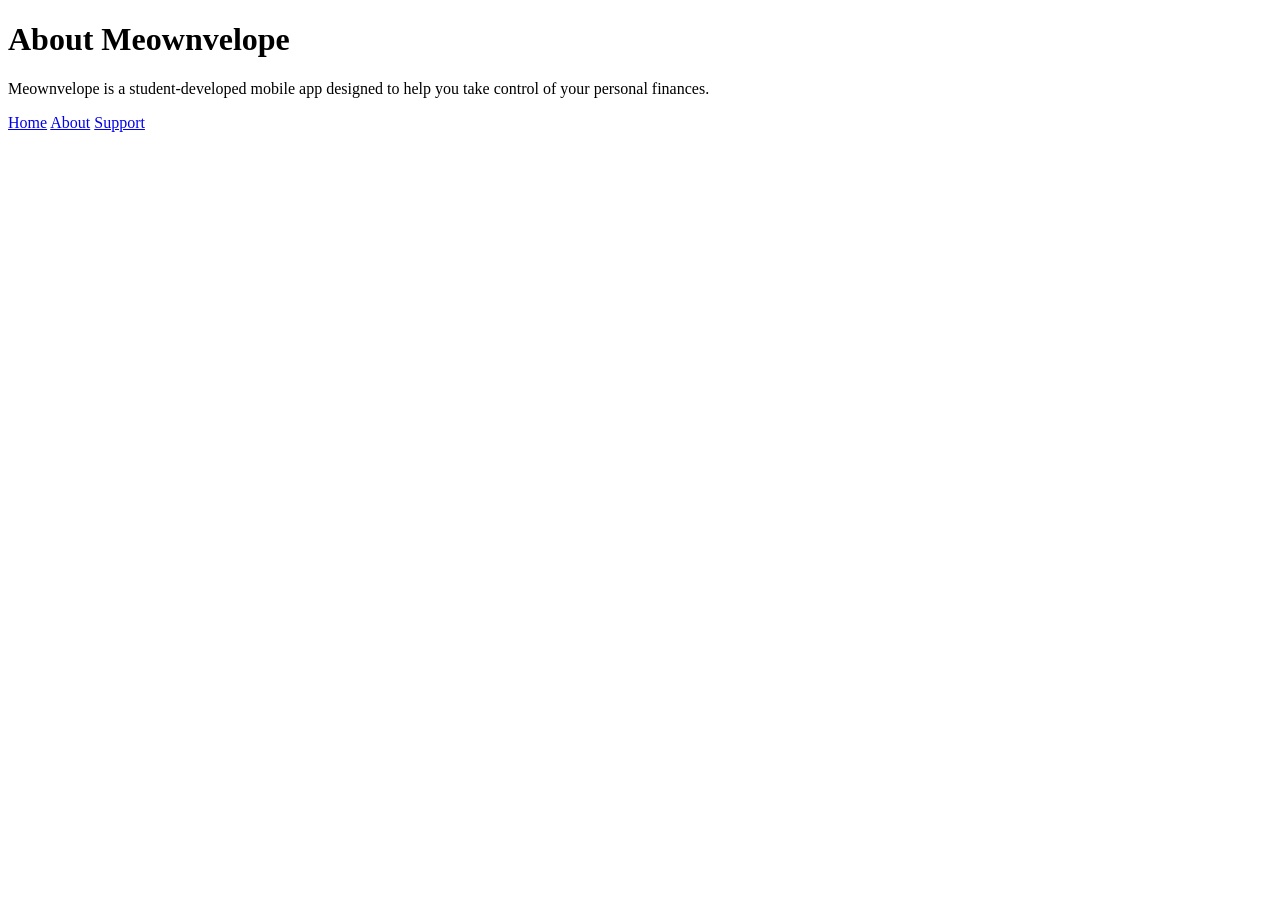
==== webapp/templates/about.html @ af321a8d "SCRUM-83: Updated html files, updated gitignore, added connector .py" ====
<!DOCTYPE html>
<html lang="en">
<head>
    <meta charset="UTF-8">
    <meta name="viewport" content="width=device-width, initial-scale=1.0">
    <title>Meownvelope - About</title>
</head>
<body>
    <h1>About Meownvelope</h1>
    <p>Meownvelope is a student-developed mobile app designed to help you take control of your personal finances.</p>
    
    <nav>
        <a href="/">Home</a>
        <a href="/about">About</a>
        <a href="/support">Support</a>
    </nav>
</body>
</html>
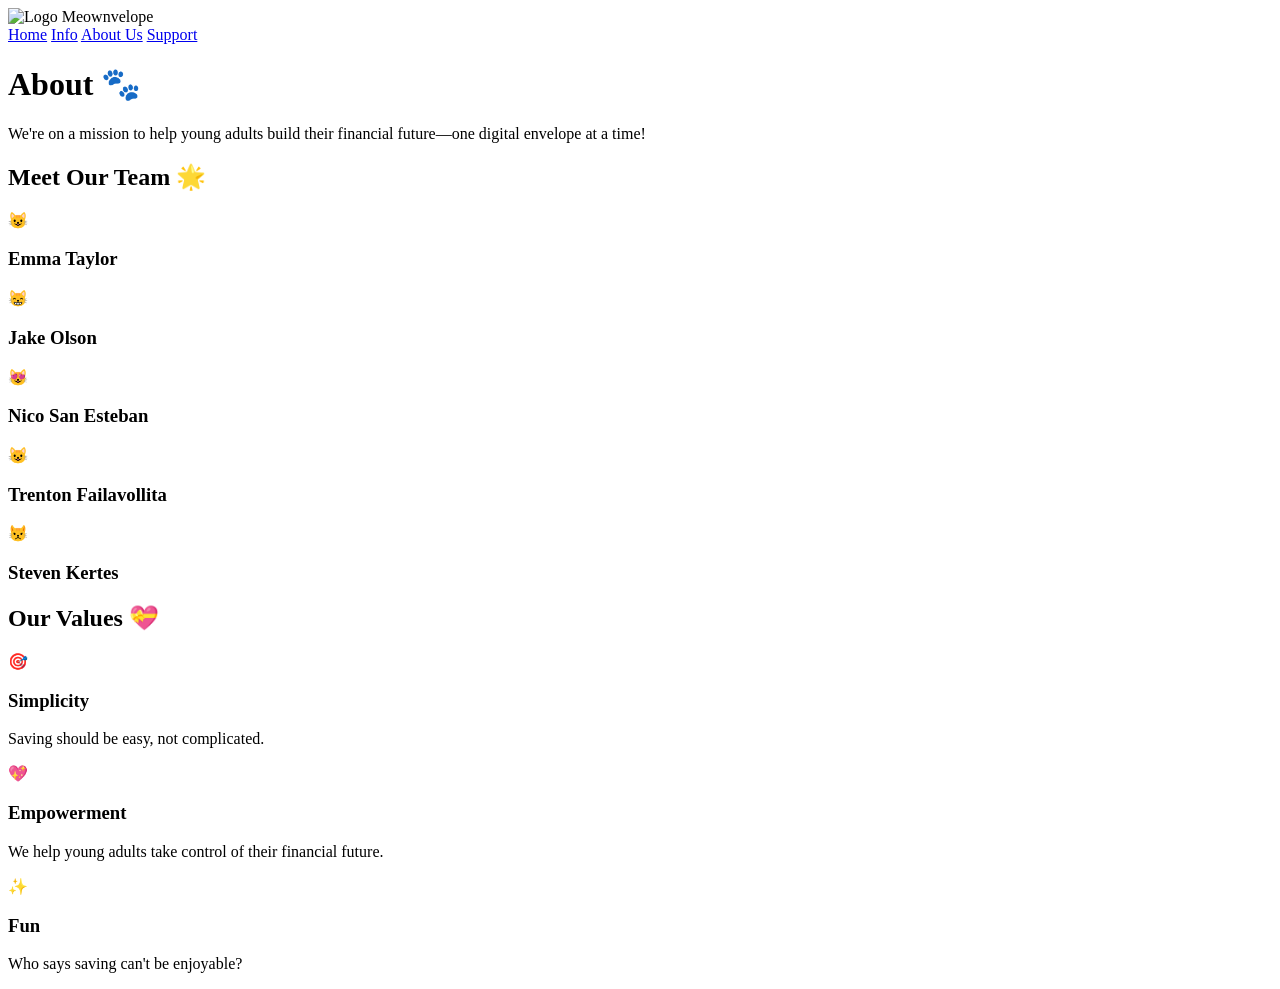
==== commit b6ea0feb: "SCRUM-86: Updating Template HTML's, app.py, and static folder." ====
--- a/webapp/templates/about.html
+++ b/webapp/templates/about.html
@@ -6,13 +6,72 @@
     <title>Meownvelope - About</title>
 </head>
 <body>
-    <h1>About Meownvelope</h1>
-    <p>Meownvelope is a student-developed mobile app designed to help you take control of your personal finances.</p>
+    <!-- Navigation (same as other pages) -->
+    <header>
+        <img src="/static/images/Cat_Cash_Logo.png" alt="Logo" width="50">
+        <span>Meownvelope</span>
+        <nav>
+            <a href="/">Home</a>
+            <a href="/info">Info</a>
+            <a href="/about">About Us</a>
+            <a href="/support">Support</a>
+        </nav>
+    </header>
+
+    <!-- Page Title -->
+    <h1>About 🐾</h1>
+    <p>We're on a mission to help young adults build their financial future—one digital envelope at a time!</p>
+
+    <!-- Team Section -->
+    <h2>Meet Our Team 🌟</h2>
     
-    <nav>
-        <a href="/">Home</a>
-        <a href="/about">About</a>
-        <a href="/support">Support</a>
-    </nav>
+    <section>
+        <div>
+            <p>😺</p>
+            <h3>Emma Taylor</h3>
+        </div>
+
+        <div>
+            <p>😸</p>
+            <h3>Jake Olson</h3>
+        </div>
+
+        <div>
+            <p>😻</p>
+            <h3>Nico San Esteban</h3>
+        </div>
+        <div>
+            <p>😺</p>
+            <h3>Trenton Failavollita</h3>
+        </div>
+        <div>
+            <p>😾</p>
+            <h3>Steven Kertes</h3>
+        </div>
+    </section>
+
+    <!-- Values Section -->
+    <h2>Our Values 💝</h2>
+    
+    <section>
+        <div>
+            <p>🎯</p>
+            <h3>Simplicity</h3>
+            <p>Saving should be easy, not complicated.</p>
+        </div>
+
+        <div>
+            <p>💖</p>
+            <h3>Empowerment</h3>
+            <p>We help young adults take control of their financial future.</p>
+        </div>
+
+        <div>
+            <p>✨</p>
+            <h3>Fun</h3>
+            <p>Who says saving can't be enjoyable?</p>
+        </div>
+    </section>
+
 </body>
 </html>
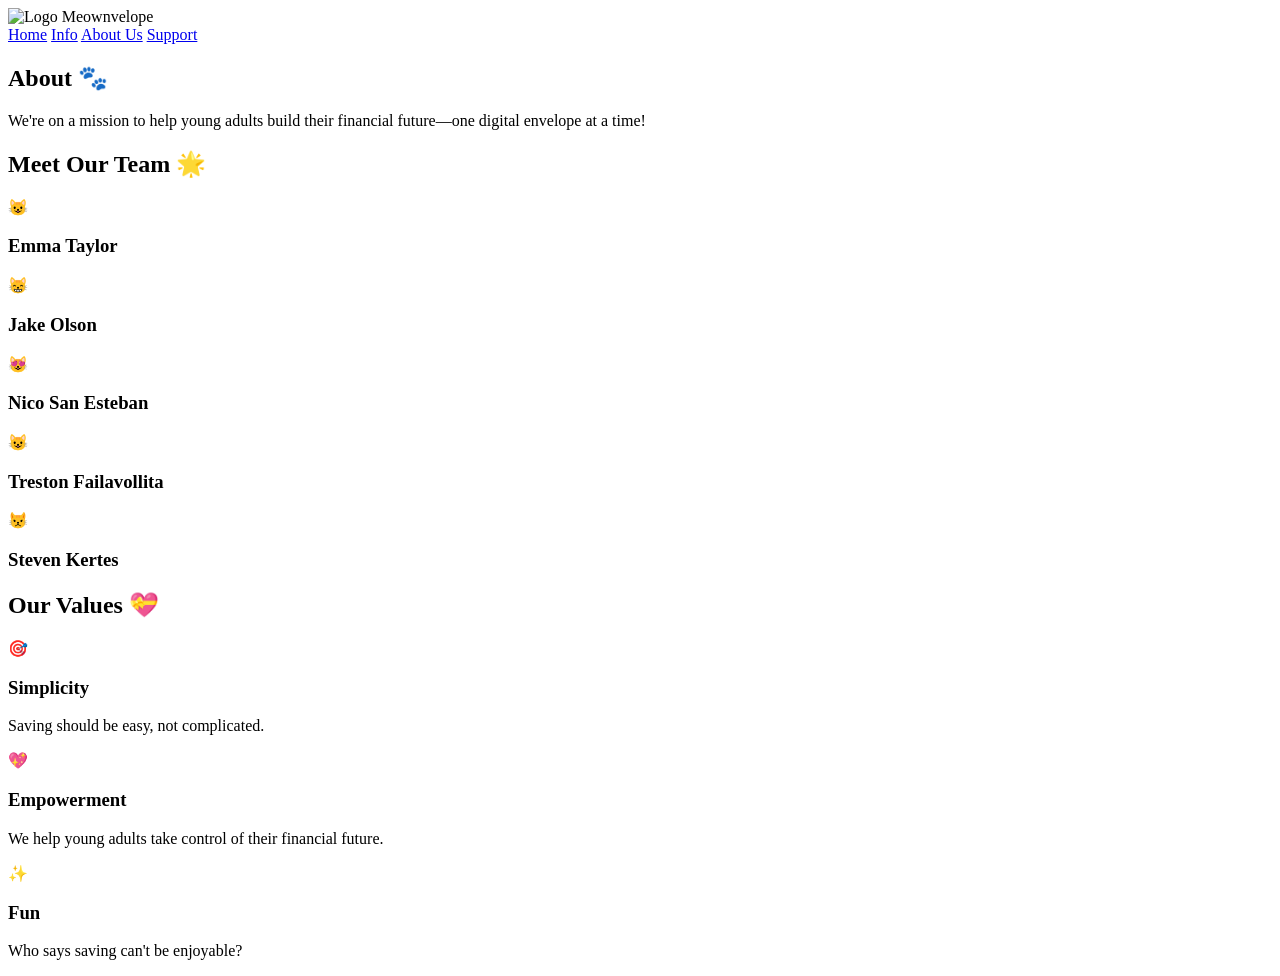
==== commit 9d634e88: "SCRUM-86: Finished CSS and Classes naming for About me and Support. - Finished CSS and Classes namin" ====
--- a/webapp/templates/about.html
+++ b/webapp/templates/about.html
@@ -4,13 +4,17 @@
     <meta charset="UTF-8">
     <meta name="viewport" content="width=device-width, initial-scale=1.0">
     <title>Meownvelope - About</title>
+    <link rel="stylesheet" href="{{ url_for('static', filename='css/styles.css') }}">
+    <link href="https://fonts.googleapis.com/css2?family=Nunito:wght@400;700&display=swap" rel="stylesheet">
 </head>
 <body>
     <!-- Navigation (same as other pages) -->
-    <header>
-        <img src="/static/images/Cat_Cash_Logo.png" alt="Logo" width="50">
-        <span>Meownvelope</span>
-        <nav>
+    <header class="navbar">
+        <div class="nav-logo">
+            <img src="/static/images/Cat_Cash_Logo.png" alt="Logo" width="50">
+            <span>Meownvelope</span>
+        </div>
+        <nav class="nav-links">
             <a href="/">Home</a>
             <a href="/info">Info</a>
             <a href="/about">About Us</a>
@@ -19,59 +23,61 @@
     </header>
 
     <!-- Page Title -->
-    <h1>About 🐾</h1>
-    <p>We're on a mission to help young adults build their financial future—one digital envelope at a time!</p>
-
+    <section class="about-hero">
+        <h1 class="about-title">About 🐾</h1>
+        <p class="about-subtitle">We're on a mission to help young adults build their financial future—one digital envelope at a time!</p>
+    </seciton>
     <!-- Team Section -->
-    <h2>Meet Our Team 🌟</h2>
     
-    <section>
-        <div>
-            <p>😺</p>
-            <h3>Emma Taylor</h3>
-        </div>
-
-        <div>
-            <p>😸</p>
-            <h3>Jake Olson</h3>
-        </div>
-
-        <div>
-            <p>😻</p>
-            <h3>Nico San Esteban</h3>
-        </div>
-        <div>
-            <p>😺</p>
-            <h3>Trenton Failavollita</h3>
-        </div>
-        <div>
-            <p>😾</p>
-            <h3>Steven Kertes</h3>
+    <section class="team-section">
+        <h2 class="section-heading">Meet Our Team 🌟</h2>
+        <div class="team-grid">
+            <div class="team-card">
+                <p class="team-icon">😺</p>
+                <h3 class="team-name">Emma Taylor</h3>
+            </div>
+            <div class="team-card">
+                <p class="team-icon">😸</p>
+                <h3 class="team-name">Jake Olson</h3>
+            </div>
+            <div class="team-card">
+                <p class="team-icon">😻</p>
+                <h3 class="team-name">Nico San Esteban</h3>
+            </div>
+            <div class="team-card">
+                <p class="team-icon">😺</p>
+                <h3 class="team-name">Treston Failavollita</h3>
+            </div>
+            <div class="team-card">
+                <p class="team-icon">😾</p>
+                <h3 class="team-name">Steven Kertes</h3>
+            </div>
         </div>
     </section>
 
     <!-- Values Section -->
-    <h2>Our Values 💝</h2>
-    
-    <section>
-        <div>
-            <p>🎯</p>
-            <h3>Simplicity</h3>
-            <p>Saving should be easy, not complicated.</p>
+<section class="values-wrapper">
+    <h2 class="section-heading">Our Values 💝</h2>
+    <div class="values-grid">
+        <div class="value-item">
+            <p class="values-icon">🎯</p>
+            <h3 class="value-title">Simplicity</h3>
+            <p class="value-text">Saving should be easy, not complicated.</p>
         </div>
 
-        <div>
-            <p>💖</p>
-            <h3>Empowerment</h3>
-            <p>We help young adults take control of their financial future.</p>
+        <div class="value-item">
+            <p class="values-icon">💖</p>
+            <h3 class="value-title">Empowerment</h3>
+            <p class="value-text">We help young adults take control of their financial future.</p>
         </div>
 
-        <div>
-            <p>✨</p>
-            <h3>Fun</h3>
-            <p>Who says saving can't be enjoyable?</p>
+        <div class="value-item">
+            <p class="values-icon">✨</p>
+            <h3 class="value-title">Fun</h3>
+            <p class="value-text">Who says saving can't be enjoyable?</p>
         </div>
-    </section>
+    </div>
+</section>
 
 </body>
 </html>
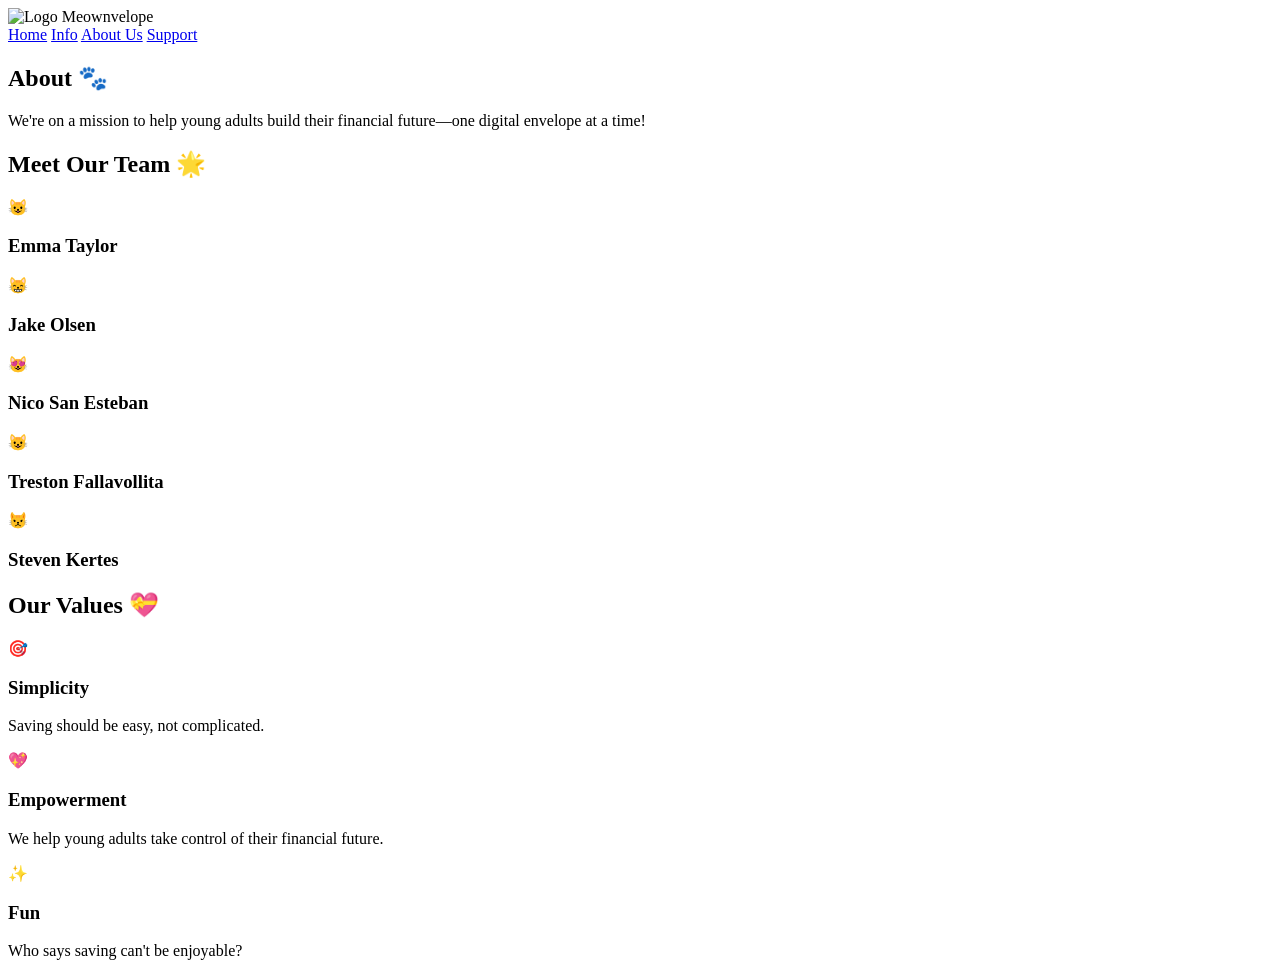
==== commit 84129a6b: "Fixed loading the env file & fixed dev names" ====
--- a/webapp/templates/about.html
+++ b/webapp/templates/about.html
@@ -38,7 +38,7 @@
             </div>
             <div class="team-card">
                 <p class="team-icon">😸</p>
-                <h3 class="team-name">Jake Olson</h3>
+                <h3 class="team-name">Jake Olsen</h3>
             </div>
             <div class="team-card">
                 <p class="team-icon">😻</p>
@@ -46,7 +46,7 @@
             </div>
             <div class="team-card">
                 <p class="team-icon">😺</p>
-                <h3 class="team-name">Treston Failavollita</h3>
+                <h3 class="team-name">Treston Fallavollita</h3>
             </div>
             <div class="team-card">
                 <p class="team-icon">😾</p>
